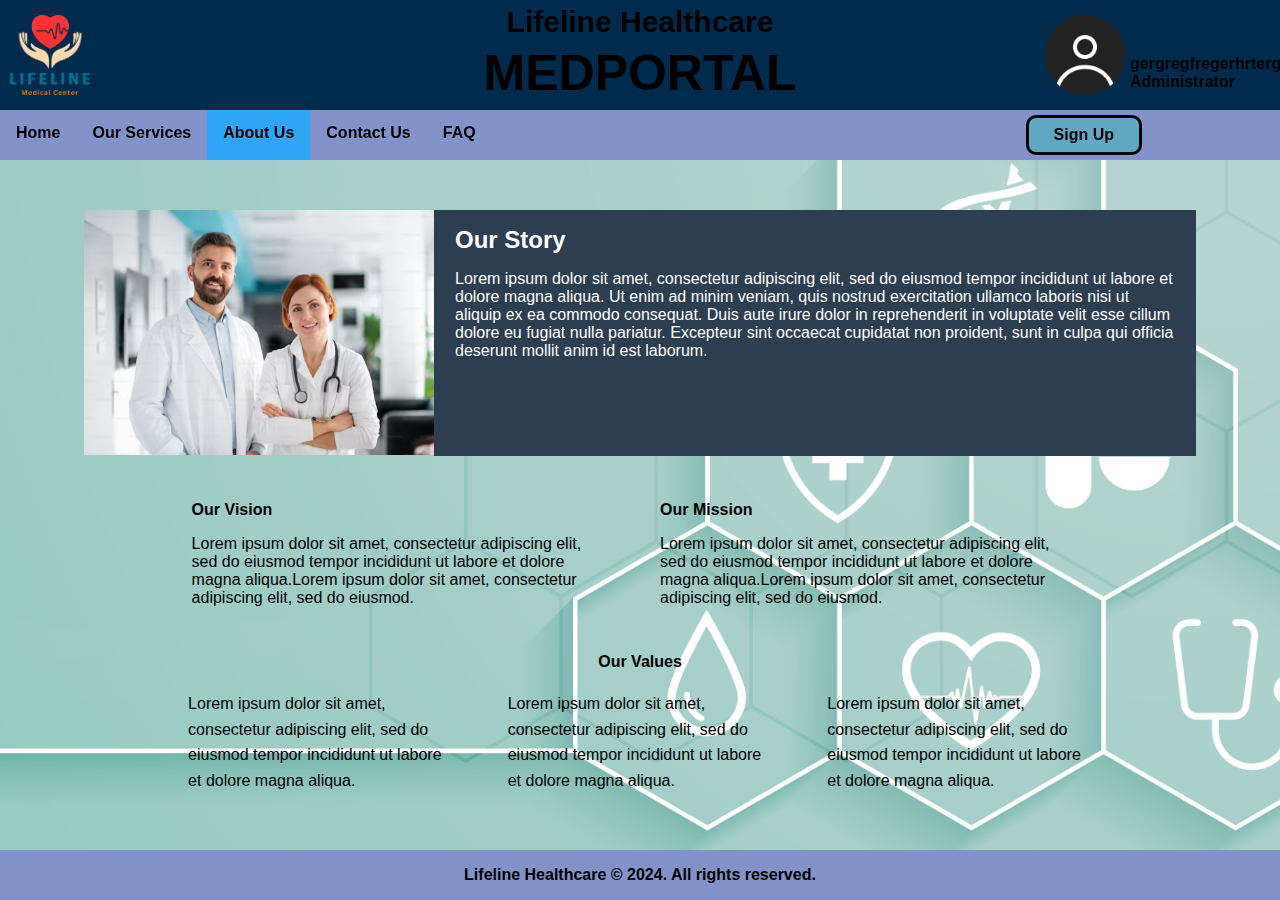
==== src/about_us.html @ 47ea3210 "complete frontend" ====
<!DOCTYPE html>
<html lang="en">
<head>
    <meta charset="UTF-8">
    <meta name="viewport" content="width=device-width, initial-scale=1.0">
    <title>MEDPORTAL</title>
    <link rel="stylesheet" href="styles/style.css">
    <link rel="stylesheet" href="styles/about_us.css">
</head>
<body>
    <div class="tops">
        <header class="headerX">
            <img class="logo" src="images/logo2.png" alt="MEDPORTAL Logo">
            <div class="title">
                <div>
                    <h3 style="font-size: 30px; margin-bottom: 5px;">Lifeline Healthcare</h3>
                    <h1 style="font-size: 50px; margin-top: 0;">MEDPORTAL</h1>
                </div>
            </div>
            <div class="profile">
                <img class="avatar" src="images/avatar.png" alt="Generic Avatar">
                <div class="accInfo">
                    <label class="accName">gergregfregerhrterg</label><br>
                    <label class="accType">Administrator</label>
                </div>
            </div>
        </header>
        <div class="navbar">
            <ul class="options">
                <li><a href="#" >Home</a></li>
                <li><a href="#" >Our Services</a></li>
                <li><a href="#" class="active">About Us</a></li>
                <li><a href="#">Contact Us</a></li>
                <li><a href="#">FAQ</a></li>
            </ul>
            <button class="signupBtn">Sign Up</button>
        </div>
    </div>
    <div class="content">
        
        <div class="banner">

            <img src="images/Our story.jpg" width="350" height="245" alt="Our story">

            <div class="story">
                <h2>Our Story</h2>
                <p> Lorem ipsum dolor sit amet, consectetur adipiscing elit, sed do eiusmod 
                    tempor incididunt ut labore et dolore magna aliqua. Ut enim ad minim veniam, 
                    quis nostrud exercitation ullamco laboris nisi ut aliquip ex ea commodo 
                    consequat. Duis aute irure dolor in reprehenderit in voluptate velit esse 
                    cillum dolore eu fugiat nulla pariatur. Excepteur sint occaecat cupidatat 
                    non proident, sunt in culpa qui officia deserunt mollit anim id est laborum.
                </p>
            </div>

        </div>
        
        <div class="details">
            <div class="Vision">
                <h4>Our Vision</h4>
                
                <p class="sub-details"> Lorem ipsum dolor sit amet,
                    consectetur adipiscing elit,
                    sed do eiusmod tempor incididunt
                    ut labore et dolore magna aliqua.Lorem ipsum dolor sit amet,
                    consectetur adipiscing elit,
                    sed do eiusmod.
                </p>
            </div>

            <div class="Mision">
                <h4>Our Mission</h4>
                <p class="sub-details"> Lorem ipsum dolor sit amet,
                    consectetur adipiscing elit,
                    sed do eiusmod tempor incididunt
                    ut labore et dolore magna aliqua.Lorem ipsum dolor sit amet,
                    consectetur adipiscing elit,
                    sed do eiusmod.
                </p>
            </div>
        </div>
        
        <h4 id="ourValues" >Our Values</h4>

        <div class="Values">

            <div>
                <p>Lorem ipsum dolor sit amet,
                    consectetur adipiscing elit,
                    sed do eiusmod tempor incididunt
                    ut labore et dolore magna aliqua.
                </p>
            </div>

            <div>
                <p>Lorem ipsum dolor sit amet,
                    consectetur adipiscing elit,
                    sed do eiusmod tempor incididunt
                    ut labore et dolore magna aliqua.
                </p>
            </div>

            <div>
                <p>Lorem ipsum dolor sit amet,
                    consectetur adipiscing elit,
                    sed do eiusmod tempor incididunt
                    ut labore et dolore magna aliqua.
                </p>
            </div>

        </div>

    </div>                  
    <footer class="footerX">
        <p>Lifeline Healthcare &copy; 2024. All rights reserved.</p>
    </footer>
</body>
</html>
---- src/styles/style.css ----
body {
    font-family: sans-serif;
    margin: 0;
    padding: 0;
    min-height: 100vh;
    display: flex;
    flex-direction: column;
}

header.headerX {
    display: flex;
    align-items: center;
    justify-content: space-between;
    padding: 10px;
    position: relative;
    background-color: #002b4c;
    height: 90px;
    margin: 0;
    padding: 10px;
}

.tops{
    /*flex: 1; not necessary*/
    position: fixed;
    top: 0;
    left: 0;
    width: 100%;
}

footer.footerX{
    text-align: center;
    background-color: #8393ca;
    margin-top: auto;
    width: 100%;
    height: 50px;
    font-weight: bold;
}

.logo {
    width: 80px;
    height: auto;
}

.profile{
    margin-right: 100px;
    display: flex;
    height: 80px;
}

.avatar{
    width: 80px;
    height: 80px;
    margin: 0;
}

.accInfo{
    padding-left: 5px;
    margin-top: 40px;
    width: 40px;
    font-weight: bold;
}

.title {
    position: absolute;
    left: 50%;
    transform: translateX(-50%);
    text-align: center;
}

.navbar {
    display: flex;
    width: 100%;
    height: 50px;
    margin: 0;
    padding: 0;
    background-color: #8393ca;
}

.content{
    flex: 1;
    height: 100%;
    padding-top: 160px;
    padding-left: 10px;
    padding-right: 10px;
    padding-bottom: 20px;
    display: flex;
    flex-direction: column;
    background-image: linear-gradient(rgba(255, 255, 255, 0.3), rgba(255, 255, 255, 0.3)), url(../images/cloned.jpg);
    background-size: cover;
    background-attachment: fixed;
    background-position: center;
}

ul.options {
    float: left;  /*not necessary?*/
    display: flex;
    margin: 0;
    padding: 0;
    justify-content: center;
    align-items: center;
}

ul.options li {
    list-style: none;
    font-size: 16px;
    margin: 0;
    padding: 0;
}

ul.options li a {
    text-decoration: none;
    display: block;
    height: 22px;
    padding: 14px 16px;
    margin: 0;
    color: #000000;
    font-weight: bold;
    transition: 0.3s ease;
}
   
ul.options li a:hover {
    background-color: #3fbcb9;
}

.active{
    background-color: #2fa6f3;
}

.signupBtn{
    margin-left: auto;
    margin-right: 138px;
    margin-top: 5px;
    margin-bottom: 5px;
    border: 3px solid black;
    border-radius: 10px;
    font-weight: bold;
    font-size: 16px;
    padding: 5px 25px;
    background-color: hsla(179, 50%, 49%, 0.5);
    transition: 0.3s ease;
}

.signupBtn:hover{
    background-color: #3fbcb9;
}

.signupBtn:active{
    background-color: #2fa6f3;
}
---- src/styles/about_us.css ----
body{
    font-family: sans-serif;
    margin: 0;
    padding: 0;
}

.banner {
    display: flex;
    width: 100%;
    justify-content: center;
    margin-top: 50px;
}

.story {
    color:white;
    padding: 10px 20px;
    width: 45rem;
    height : 14rem; 
    border: 1px solid rgb(44, 62, 80);
    background-color: rgb(44, 62, 80);
}
.story:hover{
    background-color: gray;
}

.story h2 {
    margin-top : 5px;
    margin-bottom : 5px;
}


.details {
    display: flex;
    justify-content: center;
    gap: 40px;
    margin-top: 40px;
}

.details div {
    width: 34%;
}

h4 {
    margin: 5px 0 5px 0 ;
    
}
.sub-details{
    margin-right: 10px;
    display: flex;
    justify-content: center;
    align-items: center;
}

#ourValues {
    text-align: center;
    margin: 30px 0 0;
}

.Values {
    display: flex;
    justify-content: center;
    gap: 55px;
    margin-top: 20px;
}

.Values div {
    width: 21%;
    margin-bottom: 2%;
    
}

.Values p {
    margin: 0;
    line-height: 1.6;
}
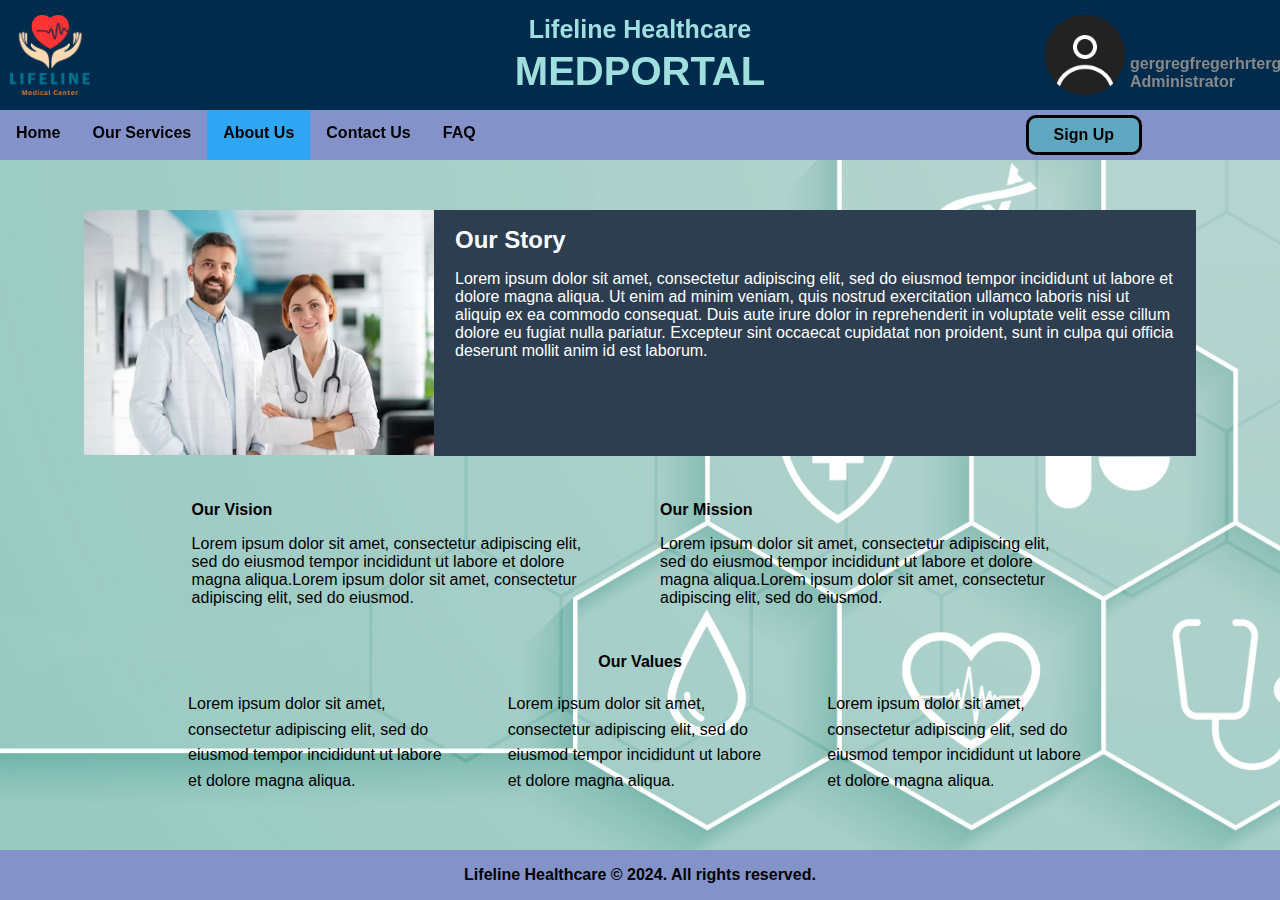
==== commit a1273010: "changes" ====
--- a/src/about_us.html
+++ b/src/about_us.html
@@ -13,8 +13,8 @@
             <img class="logo" src="images/logo2.png" alt="MEDPORTAL Logo">
             <div class="title">
                 <div>
-                    <h3 style="font-size: 30px; margin-bottom: 5px;">Lifeline Healthcare</h3>
-                    <h1 style="font-size: 50px; margin-top: 0;">MEDPORTAL</h1>
+                    <h3 class="title-text" style="font-size: 25px; margin-bottom: 5px;">Lifeline Healthcare</h3>
+                    <h1 class="title-text" style="font-size: 40px; margin-top: 0;">MEDPORTAL</h1>
                 </div>
             </div>
             <div class="profile">
@@ -33,7 +33,7 @@
                 <li><a href="#">Contact Us</a></li>
                 <li><a href="#">FAQ</a></li>
             </ul>
-            <button class="signupBtn">Sign Up</button>
+            <button id="signupBtn">Sign Up</button>
         </div>
     </div>
     <div class="content">
--- a/src/styles/style.css
+++ b/src/styles/style.css
@@ -16,7 +16,6 @@
     background-color: #002b4c;
     height: 90px;
     margin: 0;
-    padding: 10px;
 }
 
 .tops{
@@ -42,7 +41,7 @@
 }
 
 .profile{
-    margin-right: 100px;
+    margin-right: 20px;
     display: flex;
     height: 80px;
 }
@@ -58,6 +57,11 @@
     margin-top: 40px;
     width: 40px;
     font-weight: bold;
+    width: 40px;
+    font-weight: bold;
+    width: 120px;
+    font-weight: bold;
+    color: #888888;
 }
 
 .title {
@@ -65,6 +69,10 @@
     left: 50%;
     transform: translateX(-50%);
     text-align: center;
+}
+
+.title-text{
+    color: hsl(179, 50%, 75%);
 }
 
 .navbar {
@@ -126,7 +134,7 @@
     background-color: #2fa6f3;
 }
 
-.signupBtn{
+#signupBtn{
     margin-left: auto;
     margin-right: 138px;
     margin-top: 5px;
@@ -140,10 +148,10 @@
     transition: 0.3s ease;
 }
 
-.signupBtn:hover{
+#signupBtn:hover{
     background-color: #3fbcb9;
 }
 
-.signupBtn:active{
+#signupBtn:active{
     background-color: #2fa6f3;
 }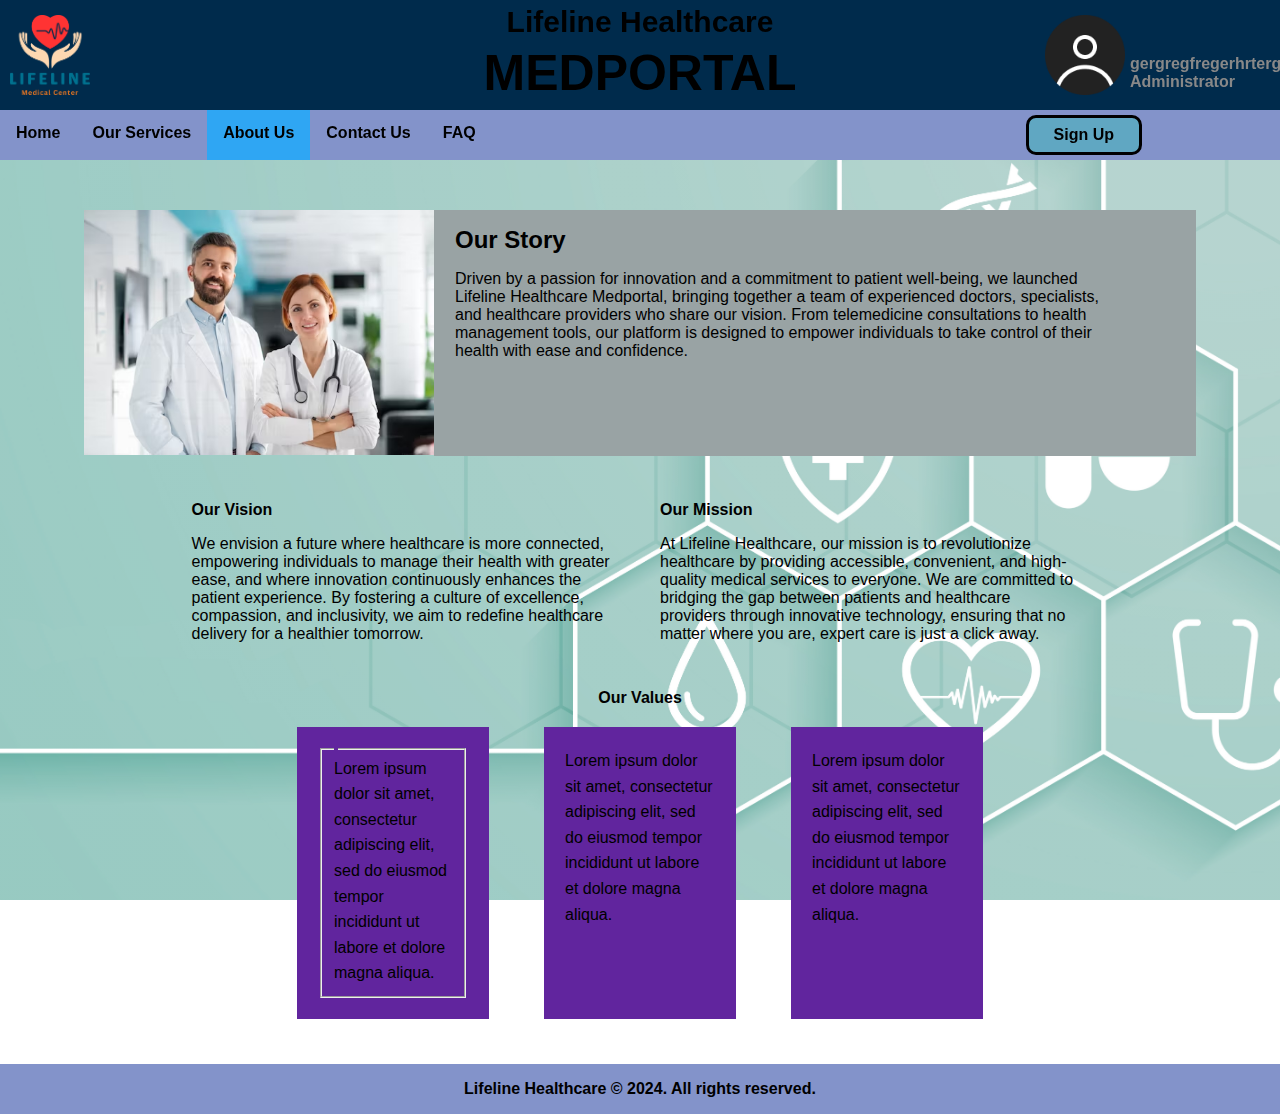
==== commit f8ed0371: "about us" ====
--- a/src/about_us.html
+++ b/src/about_us.html
@@ -6,6 +6,7 @@
     <title>MEDPORTAL</title>
     <link rel="stylesheet" href="styles/style.css">
     <link rel="stylesheet" href="styles/about_us.css">
+    <link rel="stylesheet" href="https://cdnjs.cloudflare.com/ajax/libs/font-awesome/4.7.0/css/font-awesome.min.css">
 </head>
 <body>
     <div class="tops">
@@ -13,9 +14,9 @@
             <img class="logo" src="images/logo2.png" alt="MEDPORTAL Logo">
             <div class="title">
                 <div>
-                    <h3 class="title-text" style="font-size: 25px; margin-bottom: 5px;">Lifeline Healthcare</h3>
-                    <h1 class="title-text" style="font-size: 40px; margin-top: 0;">MEDPORTAL</h1>
-                </div>
+                    <h3 style="font-size: 30px; margin-bottom: 5px;">Lifeline Healthcare</h3>
+                    <h1 style="font-size: 50px; margin-top: 0;">MEDPORTAL</h1>
+                </div> 
             </div>
             <div class="profile">
                 <img class="avatar" src="images/avatar.png" alt="Generic Avatar">
@@ -44,12 +45,12 @@
 
             <div class="story">
                 <h2>Our Story</h2>
-                <p> Lorem ipsum dolor sit amet, consectetur adipiscing elit, sed do eiusmod 
-                    tempor incididunt ut labore et dolore magna aliqua. Ut enim ad minim veniam, 
-                    quis nostrud exercitation ullamco laboris nisi ut aliquip ex ea commodo 
-                    consequat. Duis aute irure dolor in reprehenderit in voluptate velit esse 
-                    cillum dolore eu fugiat nulla pariatur. Excepteur sint occaecat cupidatat 
-                    non proident, sunt in culpa qui officia deserunt mollit anim id est laborum.
+                <p> Driven by a passion for innovation and a commitment to patient
+                    well-being, we launched<br> Lifeline Healthcare Medportal, bringing
+                    together a team of experienced doctors, specialists,<br> and healthcare
+                    providers who share our vision. From telemedicine consultations
+                    to health management tools, our platform is designed to
+                    empower individuals to take control of their<br> health with ease and confidence.
                 </p>
             </div>
 
@@ -59,23 +60,28 @@
             <div class="Vision">
                 <h4>Our Vision</h4>
                 
-                <p class="sub-details"> Lorem ipsum dolor sit amet,
-                    consectetur adipiscing elit,
-                    sed do eiusmod tempor incididunt
-                    ut labore et dolore magna aliqua.Lorem ipsum dolor sit amet,
-                    consectetur adipiscing elit,
-                    sed do eiusmod.
+                <p class="sub-details"> We envision a future where
+                    healthcare is more connected, empowering
+                    individuals to manage their health with
+                    greater ease, and where innovation continuously
+                    enhances the patient experience. By fostering
+                    a culture of excellence, compassion, and
+                    inclusivity, we aim to redefine healthcare
+                    delivery for a healthier tomorrow.
                 </p>
             </div>
 
             <div class="Mision">
                 <h4>Our Mission</h4>
-                <p class="sub-details"> Lorem ipsum dolor sit amet,
-                    consectetur adipiscing elit,
-                    sed do eiusmod tempor incididunt
-                    ut labore et dolore magna aliqua.Lorem ipsum dolor sit amet,
-                    consectetur adipiscing elit,
-                    sed do eiusmod.
+                <p class="sub-details"> At Lifeline Healthcare,
+                    our mission is to revolutionize healthcare
+                    by providing accessible, convenient, and
+                    high-quality medical services to everyone.
+                    We are committed to bridging the gap between
+                    patients and healthcare providers through
+                    innovative technology, ensuring that no
+                    matter where you are, expert care is
+                    just a click away.
                 </p>
             </div>
         </div>
@@ -84,7 +90,20 @@
 
         <div class="Values">
 
-            <div>
+            <div class="value1">
+                
+                <fieldset> 
+                    <legend><i class=""></i></legend>
+                    <p>Lorem ipsum dolor sit amet,
+                        consectetur adipiscing elit,
+                        sed do eiusmod tempor incididunt
+                        ut labore et dolore magna aliqua.
+                    </p>
+                </fieldset>
+                
+            </div>
+
+            <div class="value2">
                 <p>Lorem ipsum dolor sit amet,
                     consectetur adipiscing elit,
                     sed do eiusmod tempor incididunt
@@ -92,15 +111,7 @@
                 </p>
             </div>
 
-            <div>
-                <p>Lorem ipsum dolor sit amet,
-                    consectetur adipiscing elit,
-                    sed do eiusmod tempor incididunt
-                    ut labore et dolore magna aliqua.
-                </p>
-            </div>
-
-            <div>
+            <div class="value3">
                 <p>Lorem ipsum dolor sit amet,
                     consectetur adipiscing elit,
                     sed do eiusmod tempor incididunt
--- a/src/styles/style.css
+++ b/src/styles/style.css
@@ -15,7 +15,7 @@
     position: relative;
     background-color: #002b4c;
     height: 90px;
-    margin: 0;
+    margin: 0; 
 }
 
 .tops{
@@ -55,10 +55,6 @@
 .accInfo{
     padding-left: 5px;
     margin-top: 40px;
-    width: 40px;
-    font-weight: bold;
-    width: 40px;
-    font-weight: bold;
     width: 120px;
     font-weight: bold;
     color: #888888;
@@ -131,7 +127,7 @@
 }
 
 .active{
-    background-color: #2fa6f3;
+    background-color: #2fa6f3;  
 }
 
 #signupBtn{
--- a/src/styles/about_us.css
+++ b/src/styles/about_us.css
@@ -12,15 +12,17 @@
 }
 
 .story {
-    color:white;
+    color:black;
     padding: 10px 20px;
     width: 45rem;
     height : 14rem; 
+    border: 1px solid   #99a3a4;
+    background-color:   #99a3a4;
+}
+.story:hover{
+    color: white;
     border: 1px solid rgb(44, 62, 80);
     background-color: rgb(44, 62, 80);
-}
-.story:hover{
-    background-color: gray;
 }
 
 .story h2 {
@@ -39,6 +41,14 @@
 .details div {
     width: 34%;
 }
+
+/* .Vision, .Mision, .value1, .value2, .value3{
+    border: 1px solid black;
+    padding: 10px 20px;
+    margin-bottom: 20px;
+} */
+
+
 
 h4 {
     margin: 5px 0 5px 0 ;
@@ -64,7 +74,7 @@
 }
 
 .Values div {
-    width: 21%;
+    /* width: 21%; */
     margin-bottom: 2%;
     
 }
@@ -74,8 +84,15 @@
     line-height: 1.6;
 }
 
+.value1, .value2, .value3 {
+    border:1px solid rgb(97, 37, 158);
+    background-color: rgb(97, 37, 158);
+    padding: 20px;
+    width: 150px;
+}
 
 
 
 
 
+
